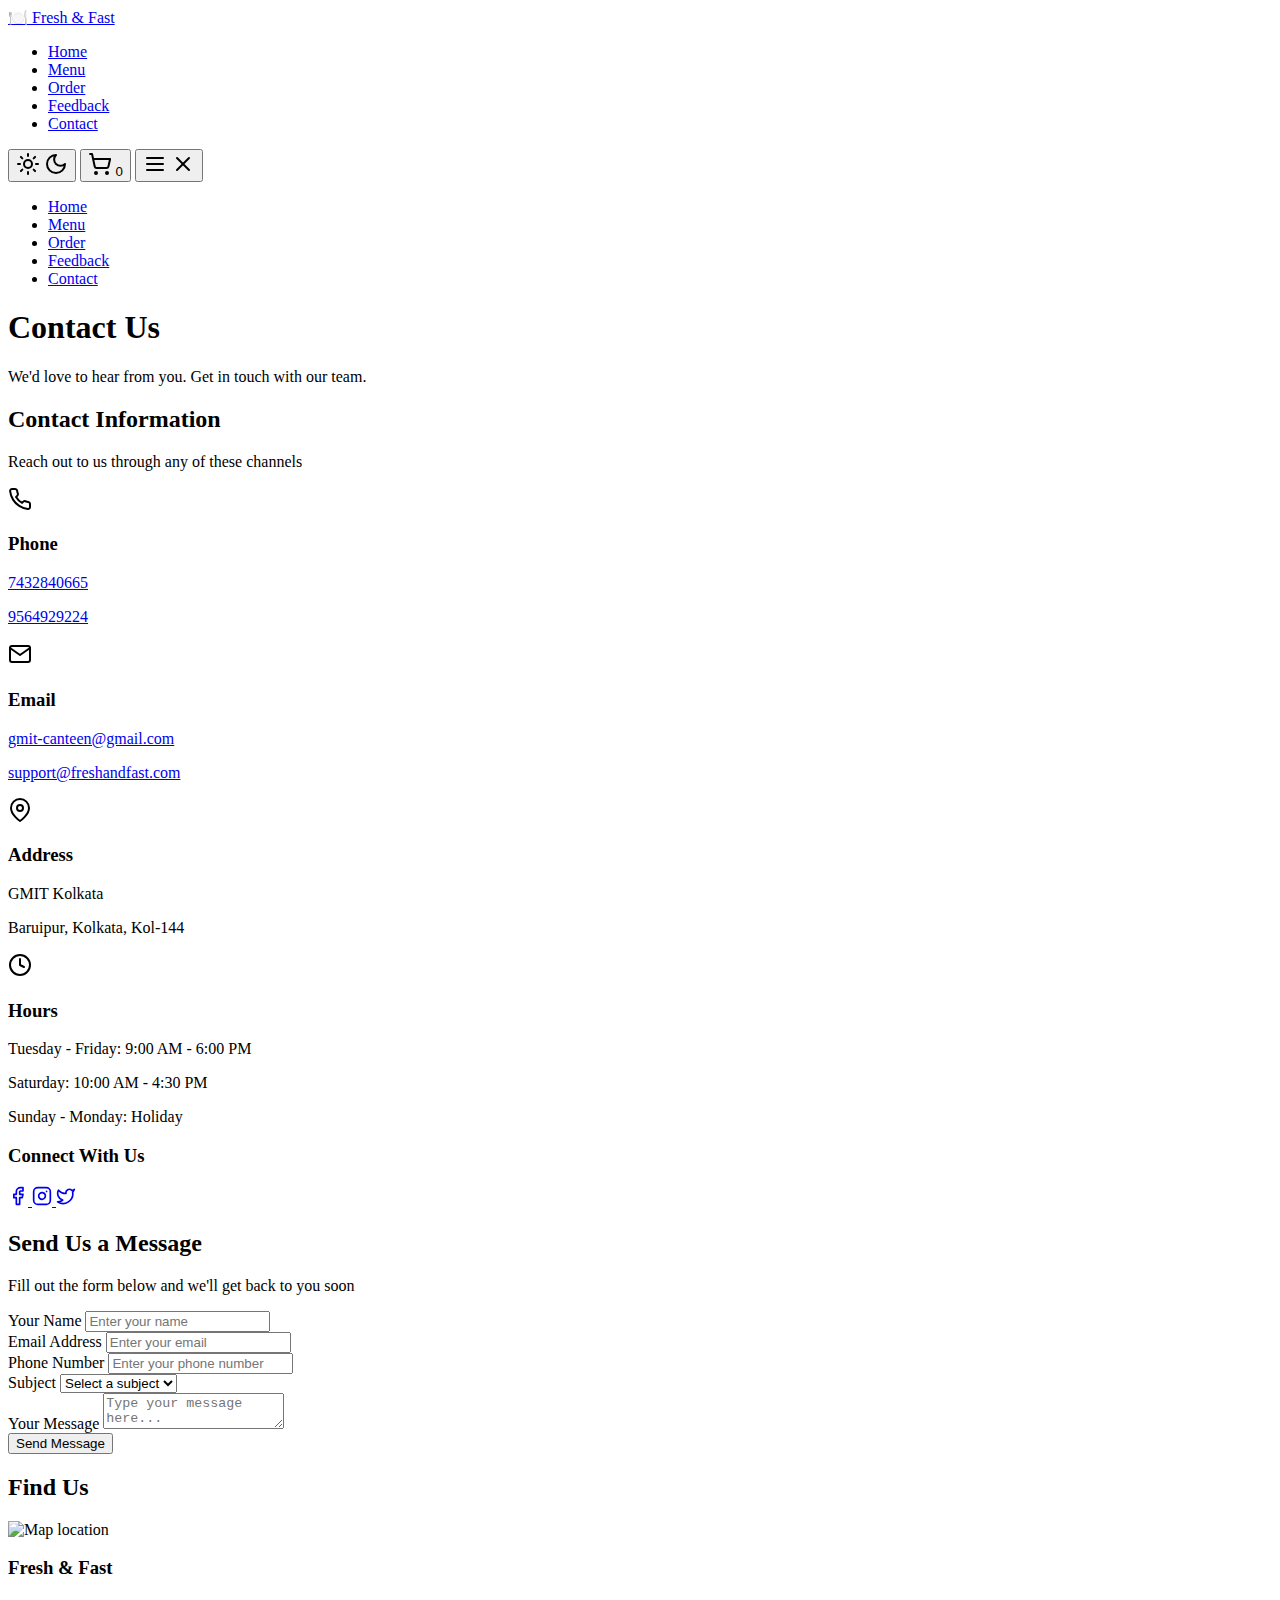
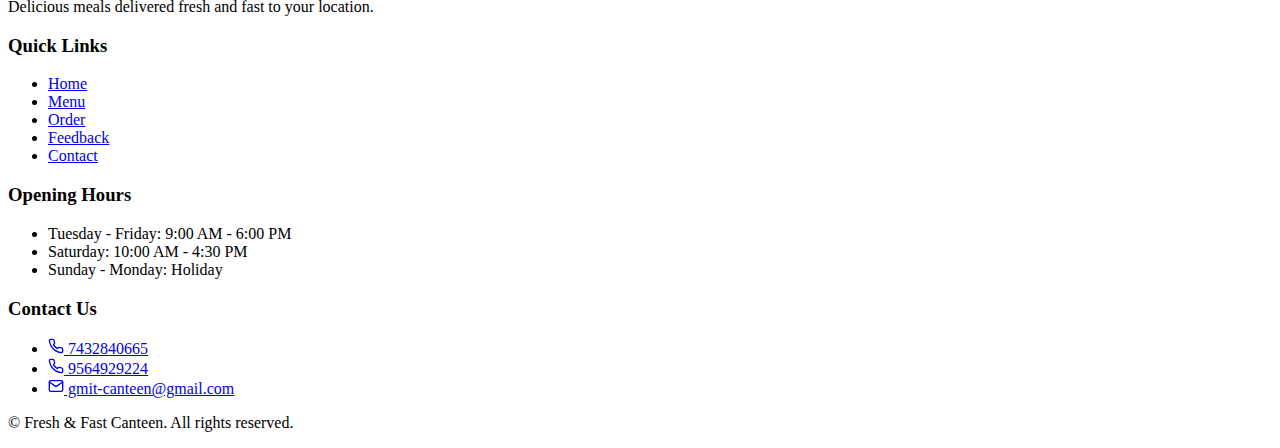
==== contact.html @ 1bf3d0e0 "Add files via upload" ====
<!DOCTYPE html>
<html lang="en">
<head>
  <meta charset="UTF-8">
  <meta name="viewport" content="width=device-width, initial-scale=1.0">
  <title>Contact Us - Fresh & Fast Canteen</title>
  <meta name="description" content="Get in touch with our team">
  <link rel="stylesheet" href="css/styles.css">
  <link rel="stylesheet" href="https://fonts.googleapis.com/css2?family=Inter:wght@400;500;600;700&display=swap">
</head>
<body>
  <div class="page-container">
      <header class="header">
          <div class="container header-container">
              <div class="logo">
                  <a href="index.html" class="logo-link">
                      <span class="logo-icon">🍽️</span>
                      <span class="logo-text">Fresh & Fast</span>
                  </a>
              </div>

              <nav class="desktop-nav">
                  <ul class="nav-list">
                      <li><a href="index.html" class="nav-link">Home</a></li>
                      <li><a href="menu.html" class="nav-link">Menu</a></li>
                      <li><a href="order.html" class="nav-link">Order</a></li>
                      <li><a href="feedback.html" class="nav-link">Feedback</a></li>
                      <li><a href="contact.html" class="nav-link active">Contact</a></li>
                  </ul>
              </nav>

              <div class="header-actions">
                  <button id="theme-toggle" class="icon-button" aria-label="Toggle theme">
                      <svg class="sun-icon" xmlns="http://www.w3.org/2000/svg" width="24" height="24" viewBox="0 0 24 24" fill="none" stroke="currentColor" stroke-width="2" stroke-linecap="round" stroke-linejoin="round"><circle cx="12" cy="12" r="4"></circle><path d="M12 2v2"></path><path d="M12 20v2"></path><path d="m4.93 4.93 1.41 1.41"></path><path d="m17.66 17.66 1.41 1.41"></path><path d="M2 12h2"></path><path d="M20 12h2"></path><path d="m6.34 17.66-1.41 1.41"></path><path d="m19.07 4.93-1.41 1.41"></path></svg>
                      <svg class="moon-icon" xmlns="http://www.w3.org/2000/svg" width="24" height="24" viewBox="0 0 24 24" fill="none" stroke="currentColor" stroke-width="2" stroke-linecap="round" stroke-linejoin="round"><path d="M12 3a6 6 0 0 0 9 9 9 9 0 1 1-9-9Z"></path></svg>
                  </button>
                  <button class="icon-button cart-button" aria-label="Shopping cart">
                      <svg xmlns="http://www.w3.org/2000/svg" width="24" height="24" viewBox="0 0 24 24" fill="none" stroke="currentColor" stroke-width="2" stroke-linecap="round" stroke-linejoin="round"><circle cx="8" cy="21" r="1"></circle><circle cx="19" cy="21" r="1"></circle><path d="M2.05 2.05h2l2.66 12.42a2 2 0 0 0 2 1.58h9.78a2 2 0 0 0 1.95-1.57l1.65-7.43H5.12"></path></svg>
                      <span class="cart-badge">0</span>
                  </button>
                  <button id="mobile-menu-toggle" class="icon-button mobile-menu-button" aria-label="Toggle menu">
                      <svg class="menu-icon" xmlns="http://www.w3.org/2000/svg" width="24" height="24" viewBox="0 0 24 24" fill="none" stroke="currentColor" stroke-width="2" stroke-linecap="round" stroke-linejoin="round"><line x1="4" x2="20" y1="12" y2="12"></line><line x1="4" x2="20" y1="6" y2="6"></line><line x1="4" x2="20" y1="18" y2="18"></line></svg>
                      <svg class="close-icon" xmlns="http://www.w3.org/2000/svg" width="24" height="24" viewBox="0 0 24 24" fill="none" stroke="currentColor" stroke-width="2" stroke-linecap="round" stroke-linejoin="round"><path d="M18 6 6 18"></path><path d="m6 6 12 12"></path></svg>
                  </button>
              </div>
          </div>

          <nav id="mobile-nav" class="mobile-nav">
              <ul class="mobile-nav-list">
                  <li><a href="index.html" class="mobile-nav-link">Home</a></li>
                  <li><a href="menu.html" class="mobile-nav-link">Menu</a></li>
                  <li><a href="order.html" class="mobile-nav-link">Order</a></li>
                  <li><a href="feedback.html" class="mobile-nav-link">Feedback</a></li>
                  <li><a href="contact.html" class="mobile-nav-link active">Contact</a></li>
              </ul>
          </nav>
      </header>

      <main>
          <div class="container page-content">
              <h1 class="page-title animate-fade-in">Contact Us</h1>
              <p class="section-subtitle animate-fade-in">We'd love to hear from you. Get in touch with our team.</p>

              <div class="contact-container">
                  <div class="contact-info animate-slide-right">
                      <div class="card">
                          <div class="card-header">
                              <h2 class="card-title">Contact Information</h2>
                              <p class="card-description">Reach out to us through any of these channels</p>
                          </div>
                          <div class="card-content">
                              <div class="contact-methods">
                                  <div class="contact-method">
                                      <div class="contact-icon">
                                          <svg xmlns="http://www.w3.org/2000/svg" width="24" height="24" viewBox="0 0 24 24" fill="none" stroke="currentColor" stroke-width="2" stroke-linecap="round" stroke-linejoin="round"><path d="M22 16.92v3a2 2 0 0 1-2.18 2 19.79 19.79 0 0 1-8.63-3.07 19.5 19.5 0 0 1-6-6 19.79 19.79 0 0 1-3.07-8.67A2 2 0 0 1 4.11 2h3a2 2 0 0 1 2 1.72 12.84 12.84 0 0 0 .7 2.81 2 2 0 0 1-.45 2.11L8.09 9.91a16 16 0 0 0 6 6l1.27-1.27a2 2 0 0 1 2.11-.45 12.84 12.84 0 0 0 2.81.7A2 2 0 0 1 22 16.92z"></path></svg>
                                      </div>
                                      <div class="contact-details">
                                          <h3 class="contact-title">Phone</h3>
                                          <p class="contact-value"><a href="tel:7432840665">7432840665</a></p>
                                          <p class="contact-value"><a href="tel:9564929224">9564929224</a></p>
                                      </div>
                                  </div>

                                  <div class="contact-method">
                                      <div class="contact-icon">
                                          <svg xmlns="http://www.w3.org/2000/svg" width="24" height="24" viewBox="0 0 24 24" fill="none" stroke="currentColor" stroke-width="2" stroke-linecap="round" stroke-linejoin="round"><path d="M4 4h16c1.1 0 2 .9 2 2v12c0 1.1-.9 2-2 2H4c-1.1 0-2-.9-2-2V6c0-1.1.9-2 2-2z"></path><polyline points="22,6 12,13 2,6"></polyline></svg>
                                      </div>
                                      <div class="contact-details">
                                          <h3 class="contact-title">Email</h3>
                                          <p class="contact-value"><a href="mailto:gmit-canteen@gmail.com">gmit-canteen@gmail.com</a></p>
                                          <p class="contact-value"><a href="mailto:support@freshandfast.com">support@freshandfast.com</a></p>
                                      </div>
                                  </div>

                                  <div class="contact-method">
                                      <div class="contact-icon">
                                          <svg xmlns="http://www.w3.org/2000/svg" width="24" height="24" viewBox="0 0 24 24" fill="none" stroke="currentColor" stroke-width="2" stroke-linecap="round" stroke-linejoin="round"><path d="M21 10c0 7-9 13-9 13s-9-6-9-13a9 9 0 0 1 18 0z"></path><circle cx="12" cy="10" r="3"></circle></svg>
                                      </div>
                                      <div class="contact-details">
                                          <h3 class="contact-title">Address</h3>
                                          <p class="contact-value">GMIT Kolkata</p>
                                          <p class="contact-value">Baruipur, Kolkata, Kol-144</p>
                                      </div>
                                  </div>

                                  <div class="contact-method">
                                      <div class="contact-icon">
                                          <svg xmlns="http://www.w3.org/2000/svg" width="24" height="24" viewBox="0 0 24 24" fill="none" stroke="currentColor" stroke-width="2" stroke-linecap="round" stroke-linejoin="round"><circle cx="12" cy="12" r="10"></circle><polyline points="12 6 12 12 16 14"></polyline></svg>
                                      </div>
                                      <div class="contact-details">
                                          <h3 class="contact-title">Hours</h3>
                                          <p class="contact-value">Tuesday - Friday: 9:00 AM - 6:00 PM</p>
                                          <p class="contact-value">Saturday: 10:00 AM - 4:30 PM</p>
                                          <p class="contact-value">Sunday - Monday: Holiday</p>
                                      </div>
                                  </div>
                              </div>

                              <div class="social-connect">
                                  <h3 class="contact-title">Connect With Us</h3>
                                  <div class="social-links">
                                      <a href="#" class="social-link" aria-label="Facebook">
                                          <svg xmlns="http://www.w3.org/2000/svg" width="20" height="20" viewBox="0 0 24 24" fill="none" stroke="currentColor" stroke-width="2" stroke-linecap="round" stroke-linejoin="round"><path d="M18 2h-3a5 5 0 0 0-5 5v3H7v4h3v8h4v-8h3l1-4h-4V7a1 1 0 0 1 1-1h3z"></path></svg>
                                      </a>
                                      <a href="#" class="social-link" aria-label="Instagram">
                                          <svg xmlns="http://www.w3.org/2000/svg" width="20" height="20" viewBox="0 0 24 24" fill="none" stroke="currentColor" stroke-width="2" stroke-linecap="round" stroke-linejoin="round"><rect width="20" height="20" x="2" y="2" rx="5" ry="5"></rect><path d="M16 11.37A4 4 0 1 1 12.63 8 4 4 0 0 1 16 11.37z"></path><line x1="17.5" x2="17.51" y1="6.5" y2="6.5"></line></svg>
                                      </a>
                                      <a href="#" class="social-link" aria-label="Twitter">
                                          <svg xmlns="http://www.w3.org/2000/svg" width="20" height="20" viewBox="0 0 24 24" fill="none" stroke="currentColor" stroke-width="2" stroke-linecap="round" stroke-linejoin="round"><path d="M22 4s-.7 2.1-2 3.4c1.6 10-9.4 17.3-18 11.6 2.2.1 4.4-.6 6-2C3 15.5.5 9.6 3 5c2.2 2.6 5.6 4.1 9 4-.9-4.2 4-6.6 7-3.8 1.1 0 3-1.2 3-1.2z"></path></svg>
                                      </a>
                                  </div>
                              </div>
                          </div>
                      </div>
                  </div>

                  <div class="contact-form-container animate-slide-left">
                      <div class="card">
                          <div class="card-header">
                              <h2 class="card-title">Send Us a Message</h2>
                              <p class="card-description">Fill out the form below and we'll get back to you soon</p>
                          </div>
                          <div class="card-content">
                              <form id="contact-form" class="form">
                                  <div class="form-group">
                                      <label for="name" class="form-label">Your Name</label>
                                      <input type="text" id="name" class="form-input" placeholder="Enter your name" required>
                                  </div>

                                  <div class="form-group">
                                      <label for="email" class="form-label">Email Address</label>
                                      <input type="email" id="email" class="form-input" placeholder="Enter your email" required>
                                  </div>

                                  <div class="form-group">
                                      <label for="phone" class="form-label">Phone Number</label>
                                      <input type="tel" id="phone" class="form-input" placeholder="Enter your phone number">
                                  </div>

                                  <div class="form-group">
                                      <label for="subject" class="form-label">Subject</label>
                                      <select id="subject" class="form-select" required>
                                          <option value="">Select a subject</option>
                                          <option value="general">General Inquiry</option>
                                          <option value="order">Order Issue</option>
                                          <option value="feedback">Feedback</option>
                                          <option value="partnership">Partnership</option>
                                          <option value="other">Other</option>
                                      </select>
                                  </div>

                                  <div class="form-group">
                                      <label for="message" class="form-label">Your Message</label>
                                      <textarea id="message" class="form-textarea" placeholder="Type your message here..." required></textarea>
                                  </div>

                                  <button type="submit" class="button primary-button full-width animate-pulse-on-hover">Send Message</button>
                              </form>
                          </div>
                      </div>
                  </div>
              </div>

              <div class="map-container animate-fade-in">
                  <h2 class="section-title">Find Us</h2>
                  <div class="map">
                      <img src="/placeholder.svg?height=400&width=1200&text=Google+Map+Location" alt="Map location" class="map-image">
                  </div>
              </div>
          </div>
      </main>

      <footer class="footer">
          <div class="container">
              <div class="footer-content">
                  <div class="footer-section">
                      <h3 class="footer-title">Fresh & Fast</h3>
                      <p class="footer-text">Delicious meals delivered fresh and fast to your location.</p>
                  </div>

                  <div class="footer-section">
                      <h3 class="footer-title">Quick Links</h3>
                      <ul class="footer-links">
                          <li><a href="index.html" class="footer-link">Home</a></li>
                          <li><a href="menu.html" class="footer-link">Menu</a></li>
                          <li><a href="order.html" class="footer-link">Order</a></li>
                          <li><a href="feedback.html" class="footer-link">Feedback</a></li>
                          <li><a href="contact.html" class="footer-link">Contact</a></li>
                      </ul>
                  </div>

                  <div class="footer-section">
                      <h3 class="footer-title">Opening Hours</h3>
                      <ul class="footer-hours">
                          <li>Tuesday - Friday: 9:00 AM - 6:00 PM</li>
                          <li>Saturday: 10:00 AM - 4:30 PM</li>
                          <li>Sunday - Monday: Holiday</li>
                      </ul>
                  </div>

                  <div class="footer-section">
                      <h3 class="footer-title">Contact Us</h3>
                      <ul class="footer-links">
                          <li><a href="tel:7432840665" class="footer-link">
                              <svg xmlns="http://www.w3.org/2000/svg" width="16" height="16" viewBox="0 0 24 24" fill="none" stroke="currentColor" stroke-width="2" stroke-linecap="round" stroke-linejoin="round"><path d="M22 16.92v3a2 2 0 0 1-2.18 2 19.79 19.79 0 0 1-8.63-3.07 19.5 19.5 0 0 1-6-6 19.79 19.79 0 0 1-3.07-8.67A2 2 0 0 1 4.11 2h3a2 2 0 0 1 2 1.72 12.84 12.84 0 0 0 .7 2.81 2 2 0 0 1-.45 2.11L8.09 9.91a16 16 0 0 0 6 6l1.27-1.27a2 2 0 0 1 2.11-.45 12.84 12.84 0 0 0 2.81.7A2 2 0 0 1 22 16.92z"></path></svg>
                              7432840665
                          </a></li>
                          <li><a href="tel:9564929224" class="footer-link">
                              <svg xmlns="http://www.w3.org/2000/svg" width="16" height="16" viewBox="0 0 24 24" fill="none" stroke="currentColor" stroke-width="2" stroke-linecap="round" stroke-linejoin="round"><path d="M22 16.92v3a2 2 0 0 1-2.18 2 19.79 19.79 0 0 1-8.63-3.07 19.5 19.5 0 0 1-6-6 19.79 19.79 0 0 1-3.07-8.67A2 2 0 0 1 4.11 2h3a2 2 0 0 1 2 1.72 12.84 12.84 0 0 0 .7 2.81 2 2 0 0 1-.45 2.11L8.09 9.91a16 16 0 0 0 6 6l1.27-1.27a2 2 0 0 1 2.11-.45 12.84 12.84 0 0 0 2.81.7A2 2 0 0 1 22 16.92z"></path></svg>
                              9564929224
                          </a></li>
                          <li><a href="mailto:gmit-canteen@gmail.com" class="footer-link">
                              <svg xmlns="http://www.w3.org/2000/svg" width="16" height="16" viewBox="0 0 24 24" fill="none" stroke="currentColor" stroke-width="2" stroke-linecap="round" stroke-linejoin="round"><path d="M4 4h16c1.1 0 2 .9 2 2v12c0 1.1-.9 2-2 2H4c-1.1 0-2-.9-2-2V6c0-1.1.9-2 2-2z"></path><polyline points="22,6 12,13 2,6"></polyline></svg>
                              gmit-canteen@gmail.com
                          </a></li>
                      </ul>
                  </div>
              </div>

              <div class="footer-bottom">
                  <p>&copy; <span id="current-year"></span> Fresh & Fast Canteen. All rights reserved.</p>
              </div>
          </div>
      </footer>
  </div>

  <script src="js/data.js"></script>
  <script src="js/main.js"></script>
  <script src="js/contact.js"></script>
</body>
</html>
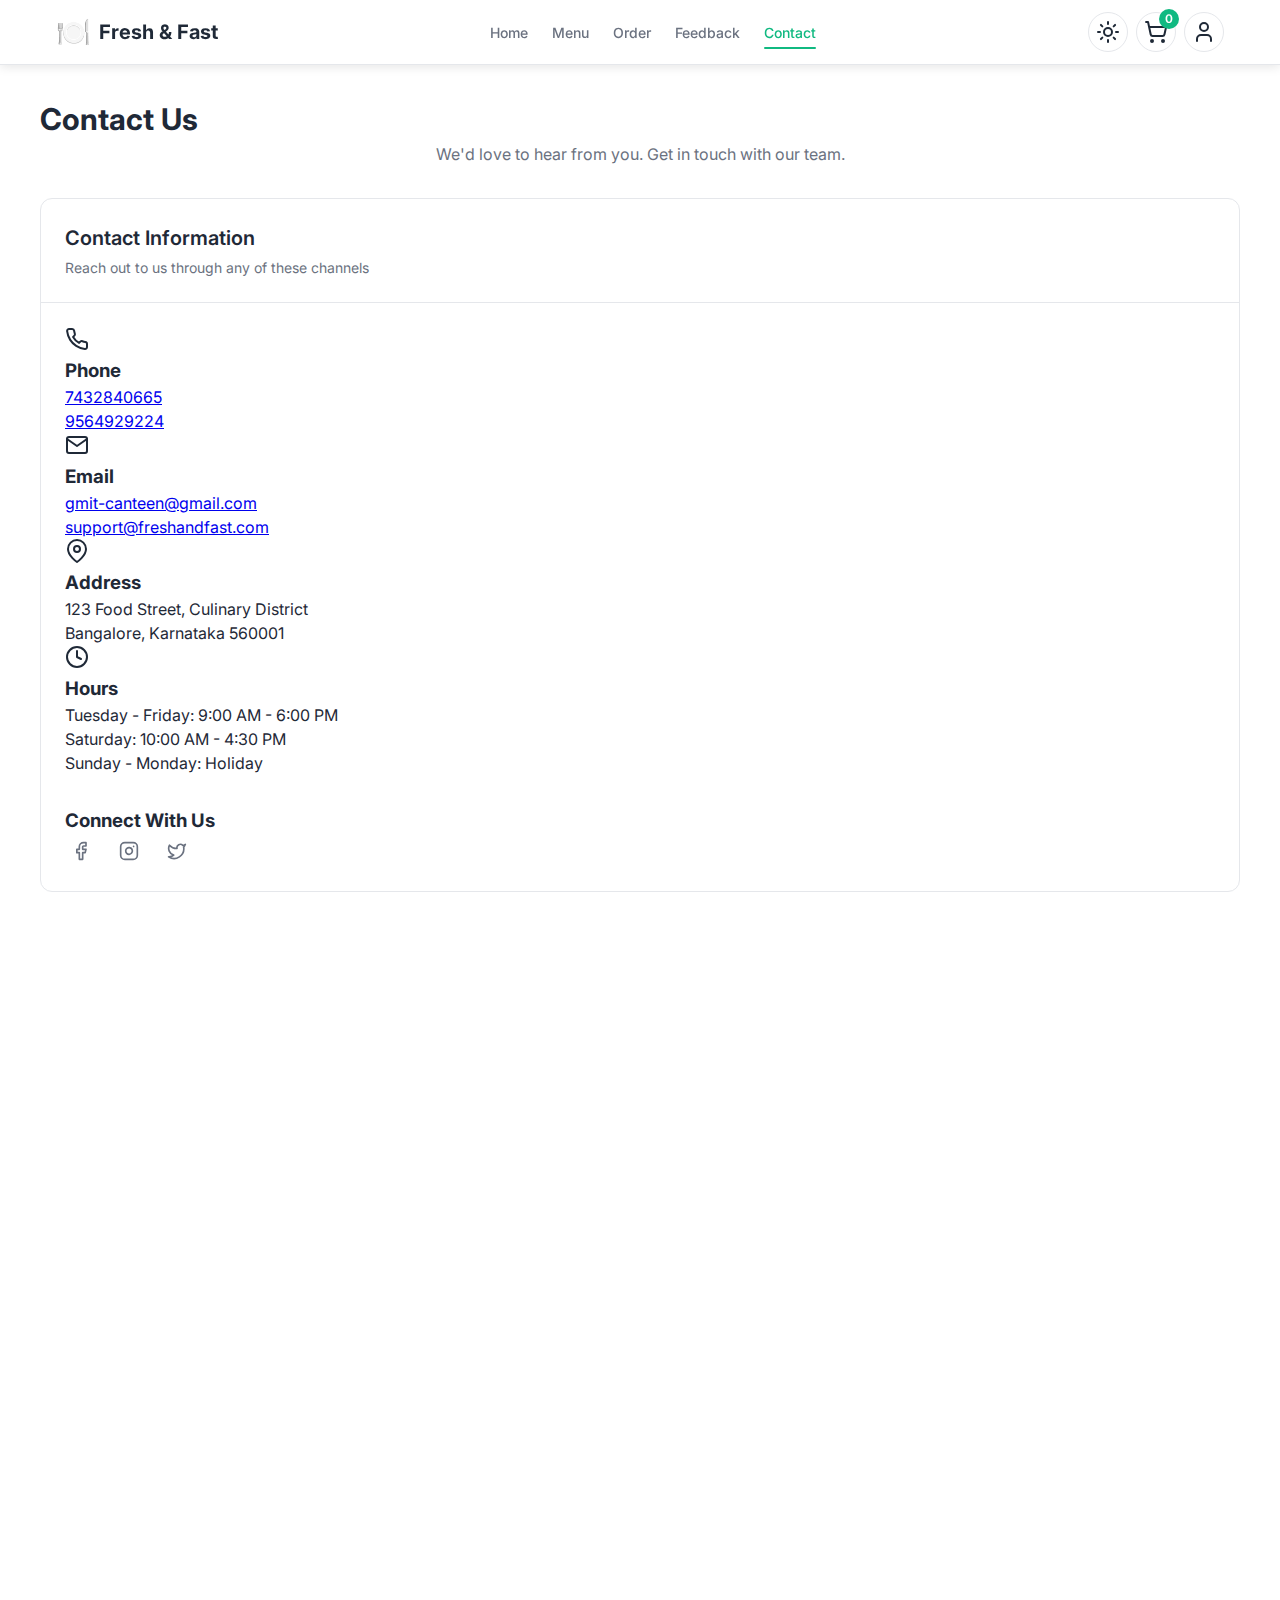
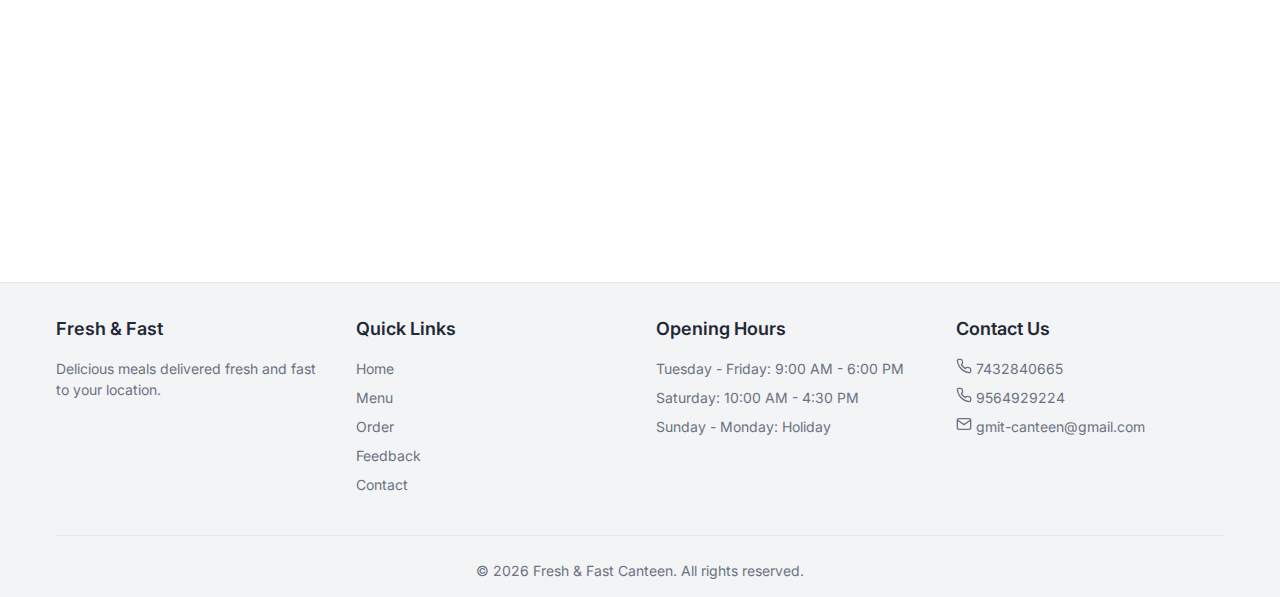
==== commit 7c8d8cea: "Add files via upload" ====
--- a/contact.html
+++ b/contact.html
@@ -6,6 +6,7 @@
   <title>Contact Us - Fresh & Fast Canteen</title>
   <meta name="description" content="Get in touch with our team">
   <link rel="stylesheet" href="css/styles.css">
+  <link rel="stylesheet" href="css/animations.css">
   <link rel="stylesheet" href="https://fonts.googleapis.com/css2?family=Inter:wght@400;500;600;700&display=swap">
 </head>
 <body>
@@ -34,11 +35,14 @@
                       <svg class="sun-icon" xmlns="http://www.w3.org/2000/svg" width="24" height="24" viewBox="0 0 24 24" fill="none" stroke="currentColor" stroke-width="2" stroke-linecap="round" stroke-linejoin="round"><circle cx="12" cy="12" r="4"></circle><path d="M12 2v2"></path><path d="M12 20v2"></path><path d="m4.93 4.93 1.41 1.41"></path><path d="m17.66 17.66 1.41 1.41"></path><path d="M2 12h2"></path><path d="M20 12h2"></path><path d="m6.34 17.66-1.41 1.41"></path><path d="m19.07 4.93-1.41 1.41"></path></svg>
                       <svg class="moon-icon" xmlns="http://www.w3.org/2000/svg" width="24" height="24" viewBox="0 0 24 24" fill="none" stroke="currentColor" stroke-width="2" stroke-linecap="round" stroke-linejoin="round"><path d="M12 3a6 6 0 0 0 9 9 9 9 0 1 1-9-9Z"></path></svg>
                   </button>
-                  <button class="icon-button cart-button" aria-label="Shopping cart">
-                      <svg xmlns="http://www.w3.org/2000/svg" width="24" height="24" viewBox="0 0 24 24" fill="none" stroke="currentColor" stroke-width="2" stroke-linecap="round" stroke-linejoin="round"><circle cx="8" cy="21" r="1"></circle><circle cx="19" cy="21" r="1"></circle><path d="M2.05 2.05h2l2.66 12.42a2 2 0 0 0 2 1.58h9.78a2 2 0 0 0 1.95-1.57l1.65-7.43H5.12"></path></svg>
-                      <span class="cart-badge">0</span>
-                  </button>
-                  <button id="mobile-menu-toggle" class="icon-button mobile-menu-button" aria-label="Toggle menu">
+                <a href="cart.html" class="icon-button cart-button" aria-label="Shopping cart">
+                    <svg xmlns="http://www.w3.org/2000/svg" width="24" height="24" viewBox="0 0 24 24" fill="none" stroke="currentColor" stroke-width="2" stroke-linecap="round" stroke-linejoin="round"><circle cx="8" cy="21" r="1"></circle><circle cx="19" cy="21" r="1"></circle><path d="M2.05 2.05h2l2.66 12.42a2 2 0 0 0 2 1.58h9.78a2 2 0 0 0 1.95-1.57l1.65-7.43H5.12"></path></svg>
+                    <span class="cart-badge">0</span>
+                </a>
+                <a href="login.html" class="icon-button user-button" aria-label="User account">
+                  <svg xmlns="http://www.w3.org/2000/svg" width="24" height="24" viewBox="0 0 24 24" fill="none" stroke="currentColor" stroke-width="2" stroke-linecap="round" stroke-linejoin="round"><path d="M19 21v-2a4 4 0 0 0-4-4H9a4 4 0 0 0-4 4v2"></path><circle cx="12" cy="7" r="4"></circle></svg>
+                </a>
+                <button id="mobile-menu-toggle" class="icon-button mobile-menu-button" aria-label="Toggle menu">
                       <svg class="menu-icon" xmlns="http://www.w3.org/2000/svg" width="24" height="24" viewBox="0 0 24 24" fill="none" stroke="currentColor" stroke-width="2" stroke-linecap="round" stroke-linejoin="round"><line x1="4" x2="20" y1="12" y2="12"></line><line x1="4" x2="20" y1="6" y2="6"></line><line x1="4" x2="20" y1="18" y2="18"></line></svg>
                       <svg class="close-icon" xmlns="http://www.w3.org/2000/svg" width="24" height="24" viewBox="0 0 24 24" fill="none" stroke="currentColor" stroke-width="2" stroke-linecap="round" stroke-linejoin="round"><path d="M18 6 6 18"></path><path d="m6 6 12 12"></path></svg>
                   </button>
@@ -98,8 +102,8 @@
                                       </div>
                                       <div class="contact-details">
                                           <h3 class="contact-title">Address</h3>
-                                          <p class="contact-value">GMIT Kolkata</p>
-                                          <p class="contact-value">Baruipur, Kolkata, Kol-144</p>
+                                          <p class="contact-value">123 Food Street, Culinary District</p>
+                                          <p class="contact-value">Bangalore, Karnataka 560001</p>
                                       </div>
                                   </div>
 
--- a/css/styles.css
+++ b/css/styles.css
@@ -0,0 +1,1624 @@
+:root {
+  --primary-color: #10b981;
+  --primary-hover: #059669;
+  --primary-light: #d1fae5;
+  --secondary-color: #f3f4f6;
+  --text-color: #1f2937;
+  --text-muted: #6b7280;
+  --background-color: #ffffff;
+  --card-background: #ffffff;
+  --border-color: #e5e7eb;
+  --shadow-color: rgba(0, 0, 0, 0.1);
+  --radius: 0.75rem;
+  --transition: all 0.3s ease;
+  --header-height: 4rem;
+}
+
+.dark {
+  --primary-color: #10b981;
+  --primary-hover: #34d399;
+  --primary-light: #064e3b;
+  --secondary-color: #374151;
+  --text-color: #f9fafb;
+  --text-muted: #9ca3af;
+  --background-color: #111827;
+  --card-background: #1f2937;
+  --border-color: #374151;
+  --shadow-color: rgba(0, 0, 0, 0.3);
+}
+
+* {
+  margin: 0;
+  padding: 0;
+  box-sizing: border-box;
+}
+
+body {
+  font-family: "Inter", sans-serif;
+  color: var(--text-color);
+  background-color: var(--background-color);
+  line-height: 1.5;
+  transition: var(--transition);
+}
+
+.page-container {
+  display: flex;
+  flex-direction: column;
+  min-height: 100vh;
+}
+
+main {
+  flex: 1;
+}
+
+.container {
+  width: 100%;
+  max-width: 1200px;
+  margin: 0 auto;
+  padding: 0 1rem;
+}
+
+/* Header Styles */
+.header {
+  position: sticky;
+  top: 0;
+  z-index: 100;
+  background-color: var(--background-color);
+  border-bottom: 1px solid var(--border-color);
+  box-shadow: 0 2px 10px var(--shadow-color);
+  transition: var(--transition);
+}
+
+.header-container {
+  display: flex;
+  align-items: center;
+  justify-content: space-between;
+  height: var(--header-height);
+}
+
+.logo-link {
+  display: flex;
+  align-items: center;
+  text-decoration: none;
+  color: var(--text-color);
+}
+
+.logo-icon {
+  font-size: 1.75rem;
+  margin-right: 0.5rem;
+}
+
+.logo-text {
+  font-size: 1.25rem;
+  font-weight: 700;
+}
+
+.desktop-nav {
+  display: none;
+}
+
+@media (min-width: 768px) {
+  .desktop-nav {
+    display: block;
+  }
+}
+
+.nav-list {
+  display: flex;
+  list-style: none;
+  gap: 1.5rem;
+}
+
+.nav-link {
+  text-decoration: none;
+  color: var(--text-muted);
+  font-size: 0.875rem;
+  font-weight: 500;
+  transition: var(--transition);
+  position: relative;
+}
+
+.nav-link:hover {
+  color: var(--primary-color);
+}
+
+.nav-link.active {
+  color: var(--primary-color);
+}
+
+.nav-link.active::after {
+  content: "";
+  position: absolute;
+  bottom: -0.5rem;
+  left: 0;
+  width: 100%;
+  height: 2px;
+  background-color: var(--primary-color);
+  border-radius: 1px;
+}
+
+.header-actions {
+  display: flex;
+  align-items: center;
+  gap: 0.5rem;
+}
+
+.icon-button {
+  display: flex;
+  align-items: center;
+  justify-content: center;
+  width: 2.5rem;
+  height: 2.5rem;
+  border-radius: 50%;
+  border: 1px solid var(--border-color);
+  background-color: transparent;
+  color: var(--text-color);
+  cursor: pointer;
+  transition: var(--transition);
+}
+
+.icon-button:hover {
+  background-color: var(--secondary-color);
+}
+
+.cart-button {
+  position: relative;
+}
+
+.cart-badge {
+  position: absolute;
+  top: -0.25rem;
+  right: -0.25rem;
+  width: 1.25rem;
+  height: 1.25rem;
+  border-radius: 50%;
+  background-color: var(--primary-color);
+  color: white;
+  font-size: 0.75rem;
+  display: flex;
+  align-items: center;
+  justify-content: center;
+  font-weight: 600;
+}
+
+.mobile-menu-button {
+  display: flex;
+}
+
+@media (min-width: 768px) {
+  .mobile-menu-button {
+    display: none;
+  }
+}
+
+.menu-icon {
+  display: block;
+}
+
+.close-icon {
+  display: none;
+}
+
+.mobile-menu-button.active .menu-icon {
+  display: none;
+}
+
+.mobile-menu-button.active .close-icon {
+  display: block;
+}
+
+.mobile-nav {
+  display: none;
+  border-top: 1px solid var(--border-color);
+}
+
+.mobile-nav.active {
+  display: block;
+  animation: slideDown 0.3s ease;
+}
+
+@keyframes slideDown {
+  from {
+    opacity: 0;
+    transform: translateY(-10px);
+  }
+  to {
+    opacity: 1;
+    transform: translateY(0);
+  }
+}
+
+.mobile-nav-list {
+  list-style: none;
+}
+
+.mobile-nav-link {
+  display: block;
+  padding: 0.75rem 1rem;
+  text-decoration: none;
+  color: var(--text-muted);
+  font-size: 0.875rem;
+  font-weight: 500;
+  transition: var(--transition);
+  border-bottom: 1px solid var(--border-color);
+}
+
+.mobile-nav-link:hover {
+  background-color: var(--secondary-color);
+}
+
+.mobile-nav-link.active {
+  color: var(--primary-color);
+  font-weight: 600;
+}
+
+/* Theme Toggle */
+.sun-icon {
+  display: block;
+}
+
+.moon-icon {
+  display: none;
+}
+
+.dark .sun-icon {
+  display: none;
+}
+
+.dark .moon-icon {
+  display: block;
+}
+
+/* Hero Banner */
+.hero-banner {
+  position: relative;
+  height: 500px;
+  width: 100%;
+  overflow: hidden;
+  background-image: url("https://i.postimg.cc/76DtMQ7W/canteen.png");
+  background-size: cover;
+  background-position: center;
+  background-repeat: no-repeat;
+}
+
+.hero-banner::before {
+  content: "";
+  position: absolute;
+  top: 0;
+  left: 0;
+  width: 100%;
+  height: 100%;
+  background-color: rgba(0, 0, 0, 0.5);
+}
+
+.hero-content {
+  position: relative;
+  height: 100%;
+  display: flex;
+  align-items: center;
+  justify-content: center;
+  text-align: center;
+  padding: 0 1rem;
+}
+
+.hero-text-container {
+  background-color: rgba(255, 255, 255, 0.9);
+  backdrop-filter: blur(8px);
+  padding: 2rem;
+  border-radius: var(--radius);
+  max-width: 48rem;
+  animation: fadeIn 1s ease;
+}
+
+@keyframes fadeIn {
+  from {
+    opacity: 0;
+    transform: translateY(20px);
+  }
+  to {
+    opacity: 1;
+    transform: translateY(0);
+  }
+}
+
+.dark .hero-text-container {
+  background-color: rgba(31, 41, 55, 0.9);
+}
+
+.hero-title {
+  font-size: 2.5rem;
+  font-weight: 700;
+  margin-bottom: 0.5rem;
+  color: var(--primary-color);
+}
+
+.hero-subtitle {
+  font-size: 1.25rem;
+  margin-bottom: 1.5rem;
+  color: var(--text-muted);
+}
+
+.hero-buttons {
+  display: flex;
+  flex-wrap: wrap;
+  gap: 1rem;
+  justify-content: center;
+}
+
+/* Buttons */
+.button {
+  display: inline-flex;
+  align-items: center;
+  justify-content: center;
+  padding: 0.75rem 1.5rem;
+  border-radius: 9999px;
+  font-weight: 600;
+  font-size: 0.875rem;
+  text-decoration: none;
+  transition: var(--transition);
+  cursor: pointer;
+  border: none;
+}
+
+.primary-button {
+  background-color: var(--primary-color);
+  color: white;
+}
+
+.primary-button:hover {
+  background-color: var(--primary-hover);
+  transform: translateY(-2px);
+  box-shadow: 0 4px 12px rgba(16, 185, 129, 0.2);
+}
+
+.outline-button {
+  background-color: transparent;
+  color: var(--text-color);
+  border: 1px solid var(--border-color);
+}
+
+.outline-button:hover {
+  background-color: var(--secondary-color);
+  transform: translateY(-2px);
+}
+
+.button svg {
+  margin-left: 0.5rem;
+}
+
+.full-width {
+  width: 100%;
+}
+
+/* Section Styles */
+.section {
+  padding: 3rem 0;
+}
+
+.section-title {
+  font-size: 1.875rem;
+  font-weight: 700;
+  margin-bottom: 2rem;
+  text-align: center;
+}
+
+.section-subtitle {
+  text-align: center;
+  color: var(--text-muted);
+  margin-top: -1.5rem;
+  margin-bottom: 2rem;
+}
+
+/* Quick Links */
+.quick-links {
+  display: grid;
+  grid-template-columns: repeat(1, 1fr);
+  gap: 1.5rem;
+}
+
+@media (min-width: 640px) {
+  .quick-links {
+    grid-template-columns: repeat(2, 1fr);
+  }
+}
+
+@media (min-width: 1024px) {
+  .quick-links {
+    grid-template-columns: repeat(4, 1fr);
+  }
+}
+
+.quick-link-card {
+  display: flex;
+  flex-direction: column;
+  align-items: center;
+  padding: 1.5rem;
+  border-radius: var(--radius);
+  background-color: var(--card-background);
+  border: 1px solid var(--border-color);
+  text-align: center;
+  text-decoration: none;
+  color: var(--text-color);
+  transition: var(--transition);
+}
+
+.quick-link-card:hover {
+  background-color: var(--secondary-color);
+  transform: translateY(-5px);
+  box-shadow: 0 10px 25px var(--shadow-color);
+}
+
+.quick-link-icon {
+  font-size: 2.5rem;
+  margin-bottom: 1rem;
+}
+
+.quick-link-title {
+  font-size: 1.25rem;
+  font-weight: 600;
+  margin-bottom: 0.5rem;
+}
+
+.quick-link-description {
+  color: var(--text-muted);
+  font-size: 0.875rem;
+}
+
+/* Featured Items */
+.featured-items {
+  display: grid;
+  grid-template-columns: repeat(1, 1fr);
+  gap: 1.5rem;
+}
+
+@media (min-width: 640px) {
+  .featured-items {
+    grid-template-columns: repeat(2, 1fr);
+  }
+}
+
+@media (min-width: 1024px) {
+  .featured-items {
+    grid-template-columns: repeat(4, 1fr);
+  }
+}
+
+.food-card {
+  border-radius: var(--radius);
+  overflow: hidden;
+  background-color: var(--card-background);
+  border: 1px solid var(--border-color);
+  transition: var(--transition);
+  animation: fadeInUp 0.5s ease;
+}
+
+@keyframes fadeInUp {
+  from {
+    opacity: 0;
+    transform: translateY(20px);
+  }
+  to {
+    opacity: 1;
+    transform: translateY(0);
+  }
+}
+
+.food-card:hover {
+  transform: translateY(-5px);
+  box-shadow: 0 10px 25px var(--shadow-color);
+}
+
+.food-card-image {
+  position: relative;
+  height: 12rem;
+  overflow: hidden;
+}
+
+.food-card-image img {
+  width: 100%;
+  height: 100%;
+  object-fit: cover;
+  transition: transform 0.5s ease;
+}
+
+.food-card:hover .food-card-image img {
+  transform: scale(1.1);
+}
+
+.food-badge {
+  position: absolute;
+  top: 0.5rem;
+  right: 0.5rem;
+  padding: 0.25rem 0.5rem;
+  border-radius: 9999px;
+  background-color: #10b981;
+  color: white;
+  font-size: 0.75rem;
+  font-weight: 600;
+}
+
+.food-card-content {
+  padding: 1rem;
+}
+
+.food-card-header {
+  display: flex;
+  justify-content: space-between;
+  align-items: flex-start;
+  margin-bottom: 0.5rem;
+}
+
+.food-card-title {
+  font-size: 1.125rem;
+  font-weight: 600;
+}
+
+.food-card-price {
+  font-weight: 700;
+}
+
+.food-card-description {
+  color: var(--text-muted);
+  font-size: 0.875rem;
+  margin-bottom: 1rem;
+  line-height: 1.4;
+}
+
+/* Recommendations Section */
+.recommendations-section {
+  background-color: var(--secondary-color);
+  border-radius: var(--radius);
+  padding: 2rem 1rem;
+  margin: 0 1rem;
+}
+
+.recommended-meals {
+  display: grid;
+  grid-template-columns: repeat(1, 1fr);
+  gap: 1.5rem;
+}
+
+@media (min-width: 768px) {
+  .recommended-meals {
+    grid-template-columns: repeat(3, 1fr);
+  }
+}
+
+/* How It Works */
+.how-it-works {
+  display: grid;
+  grid-template-columns: repeat(1, 1fr);
+  gap: 1.5rem;
+}
+
+@media (min-width: 768px) {
+  .how-it-works {
+    grid-template-columns: repeat(3, 1fr);
+  }
+}
+
+.step-card {
+  display: flex;
+  flex-direction: column;
+  align-items: center;
+  text-align: center;
+  padding: 1.5rem;
+  border-radius: var(--radius);
+  background-color: var(--card-background);
+  border: 1px solid var(--border-color);
+  transition: var(--transition);
+}
+
+.step-card:hover {
+  transform: translateY(-5px);
+  box-shadow: 0 10px 25px var(--shadow-color);
+}
+
+.step-icon {
+  font-size: 3rem;
+  margin-bottom: 1rem;
+}
+
+.step-title {
+  font-size: 1.25rem;
+  font-weight: 600;
+  margin-bottom: 0.5rem;
+}
+
+.step-description {
+  color: var(--text-muted);
+  font-size: 0.875rem;
+}
+
+/* Footer */
+.footer {
+  background-color: var(--secondary-color);
+  border-top: 1px solid var(--border-color);
+  padding: 2rem 0 1rem;
+  margin-top: 3rem;
+}
+
+.footer-content {
+  display: grid;
+  grid-template-columns: repeat(1, 1fr);
+  gap: 2rem;
+}
+
+@media (min-width: 640px) {
+  .footer-content {
+    grid-template-columns: repeat(2, 1fr);
+  }
+}
+
+@media (min-width: 1024px) {
+  .footer-content {
+    grid-template-columns: repeat(4, 1fr);
+  }
+}
+
+.footer-title {
+  font-size: 1.125rem;
+  font-weight: 600;
+  margin-bottom: 1rem;
+}
+
+.footer-text {
+  color: var(--text-muted);
+  font-size: 0.875rem;
+}
+
+.footer-links,
+.footer-hours {
+  list-style: none;
+}
+
+.footer-links li,
+.footer-hours li {
+  margin-bottom: 0.5rem;
+  font-size: 0.875rem;
+  color: var(--text-muted);
+}
+
+.footer-link {
+  text-decoration: none;
+  color: var(--text-muted);
+  transition: var(--transition);
+}
+
+.footer-link:hover {
+  color: var(--primary-color);
+}
+
+.social-links {
+  display: flex;
+  gap: 1rem;
+}
+
+.social-link {
+  display: flex;
+  align-items: center;
+  justify-content: center;
+  width: 2rem;
+  height: 2rem;
+  border-radius: 50%;
+  background-color: var(--card-background);
+  color: var(--text-muted);
+  transition: var(--transition);
+}
+
+.social-link:hover {
+  background-color: var(--primary-color);
+  color: white;
+  transform: translateY(-3px);
+}
+
+.footer-bottom {
+  margin-top: 2rem;
+  padding-top: 1.5rem;
+  border-top: 1px solid var(--border-color);
+  text-align: center;
+  font-size: 0.875rem;
+  color: var(--text-muted);
+}
+
+/* Page Content */
+.page-content {
+  padding: 2rem 0;
+}
+
+.page-title {
+  font-size: 1.875rem;
+  font-weight: 700;
+  margin-bottom: 1.5rem;
+}
+
+/* Search and Filter */
+.search-filter {
+  display: flex;
+  flex-direction: column;
+  gap: 1rem;
+  margin-bottom: 2rem;
+}
+
+@media (min-width: 640px) {
+  .search-filter {
+    flex-direction: row;
+  }
+}
+
+.search-container {
+  position: relative;
+  flex: 1;
+}
+
+.search-icon {
+  position: absolute;
+  left: 0.75rem;
+  top: 50%;
+  transform: translateY(-50%);
+  color: var(--text-muted);
+}
+
+.search-input {
+  width: 100%;
+  padding: 0.75rem 1rem 0.75rem 2.5rem;
+  border-radius: var(--radius);
+  border: 1px solid var(--border-color);
+  background-color: var(--card-background);
+  color: var(--text-color);
+  font-size: 0.875rem;
+  transition: var(--transition);
+}
+
+.search-input:focus {
+  outline: none;
+  border-color: var(--primary-color);
+  box-shadow: 0 0 0 2px rgba(16, 185, 129, 0.2);
+}
+
+.filter-button {
+  display: flex;
+  align-items: center;
+  gap: 0.5rem;
+  padding: 0.75rem 1.5rem;
+  border-radius: var(--radius);
+  border: 1px solid var(--border-color);
+  background-color: var(--card-background);
+  color: var(--text-color);
+  font-size: 0.875rem;
+  font-weight: 500;
+  cursor: pointer;
+  transition: var(--transition);
+}
+
+.filter-button:hover {
+  background-color: var(--secondary-color);
+}
+
+/* Tabs */
+.menu-tabs,
+.order-tabs {
+  margin-bottom: 2rem;
+}
+
+.tabs-list {
+  display: flex;
+  border-bottom: 1px solid var(--border-color);
+  margin-bottom: 1.5rem;
+  overflow-x: auto;
+}
+
+.tab-button {
+  padding: 0.75rem 1rem;
+  border: none;
+  background: none;
+  color: var(--text-muted);
+  font-size: 0.875rem;
+  font-weight: 500;
+  cursor: pointer;
+  transition: var(--transition);
+  white-space: nowrap;
+}
+
+.tab-button:hover {
+  color: var(--primary-color);
+}
+
+.tab-button.active {
+  color: var(--primary-color);
+  border-bottom: 2px solid var(--primary-color);
+}
+
+.tab-content {
+  display: none;
+}
+
+.tab-content.active {
+  display: block;
+  animation: fadeIn 0.5s ease;
+}
+
+/* Menu Categories */
+.menu-category {
+  margin-bottom: 3rem;
+}
+
+.category-title {
+  font-size: 1.5rem;
+  font-weight: 600;
+  margin-bottom: 1.5rem;
+}
+
+.menu-items {
+  display: grid;
+  grid-template-columns: repeat(1, 1fr);
+  gap: 1.5rem;
+}
+
+@media (min-width: 640px) {
+  .menu-items {
+    grid-template-columns: repeat(2, 1fr);
+  }
+}
+
+@media (min-width: 1024px) {
+  .menu-items {
+    grid-template-columns: repeat(3, 1fr);
+  }
+}
+
+.menu-item {
+  display: flex;
+  border-radius: var(--radius);
+  overflow: hidden;
+  background-color: var(--card-background);
+  border: 1px solid var(--border-color);
+  transition: var(--transition);
+}
+
+.menu-item:hover {
+  transform: translateY(-3px);
+  box-shadow: 0 10px 25px var(--shadow-color);
+}
+
+.menu-item-image {
+  width: 33%;
+  min-width: 100px;
+  position: relative;
+}
+
+.menu-item-image img {
+  width: 100%;
+  height: 100%;
+  object-fit: cover;
+}
+
+.menu-item-content {
+  padding: 1rem;
+  flex: 1;
+}
+
+.menu-item-header {
+  display: flex;
+  justify-content: space-between;
+  align-items: flex-start;
+}
+
+.menu-item-title {
+  font-weight: 600;
+}
+
+.menu-item-badge {
+  display: inline-block;
+  padding: 0.25rem 0.5rem;
+  border-radius: 9999px;
+  background-color: rgba(16, 185, 129, 0.1);
+  color: #10b981;
+  font-size: 0.75rem;
+  font-weight: 600;
+  border: 1px solid rgba(16, 185, 129, 0.2);
+}
+
+.menu-item-price {
+  font-weight: 700;
+}
+
+.menu-item-description {
+  color: var(--text-muted);
+  font-size: 0.875rem;
+  margin: 0.5rem 0;
+  display: -webkit-box;
+  line-clamp: 2;
+  -webkit-box-orient: vertical;
+  overflow: hidden;
+}
+
+.add-button {
+  display: flex;
+  align-items: center;
+  justify-content: center;
+  gap: 0.5rem;
+  width: 100%;
+  padding: 0.5rem;
+  margin-top: 0.5rem;
+  border-radius: var(--radius);
+  border: 1px solid var(--border-color);
+  background-color: transparent;
+  color: var(--text-color);
+  font-size: 0.875rem;
+  font-weight: 500;
+  cursor: pointer;
+  transition: var(--transition);
+}
+
+.add-button:hover {
+  background-color: var(--secondary-color);
+}
+
+/* Card */
+.card {
+  background-color: var(--card-background);
+  border-radius: var(--radius);
+  border: 1px solid var(--border-color);
+  overflow: hidden;
+  margin-bottom: 2rem;
+}
+
+.card-header {
+  padding: 1.5rem;
+  border-bottom: 1px solid var(--border-color);
+}
+
+.card-title {
+  font-size: 1.25rem;
+  font-weight: 600;
+  margin-bottom: 0.25rem;
+}
+
+.card-description {
+  color: var(--text-muted);
+  font-size: 0.875rem;
+}
+
+.card-content {
+  padding: 1.5rem;
+}
+
+/* Forms */
+.form {
+  display: flex;
+  flex-direction: column;
+  gap: 1.5rem;
+}
+
+.form-group {
+  display: flex;
+  flex-direction: column;
+  gap: 0.5rem;
+}
+
+.form-label {
+  font-size: 0.875rem;
+  font-weight: 500;
+}
+
+.form-input,
+.form-select,
+.form-textarea {
+  padding: 0.75rem;
+  border-radius: var(--radius);
+  border: 1px solid var(--border-color);
+  background-color: var(--card-background);
+  color: var(--text-color);
+  font-size: 0.875rem;
+  transition: var(--transition);
+}
+
+.form-input:focus,
+.form-select:focus,
+.form-textarea:focus {
+  outline: none;
+  border-color: var(--primary-color);
+  box-shadow: 0 0 0 2px rgba(16, 185, 129, 0.2);
+}
+
+.form-textarea {
+  min-height: 100px;
+  resize: vertical;
+}
+
+.radio-group {
+  display: flex;
+  flex-direction: column;
+  gap: 0.75rem;
+}
+
+.radio-option {
+  display: flex;
+  align-items: center;
+  gap: 0.5rem;
+}
+
+/* Order Form */
+.order-form-container {
+  display: grid;
+  grid-template-columns: 1fr;
+  gap: 2rem;
+}
+
+@media (min-width: 1024px) {
+  .order-form-container {
+    grid-template-columns: 1fr 1fr;
+  }
+}
+
+.form-section-title {
+  font-size: 1.125rem;
+  font-weight: 600;
+  margin-bottom: 1rem;
+}
+
+.cart-item {
+  display: flex;
+  justify-content: space-between;
+  align-items: center;
+  padding: 1rem;
+  border-radius: var(--radius);
+  background-color: var(--card-background);
+  border: 1px solid var(--border-color);
+  margin-bottom: 1rem;
+}
+
+.cart-item-info {
+  flex: 1;
+}
+
+.cart-item-name {
+  font-weight: 500;
+}
+
+.cart-item-price {
+  font-size: 0.875rem;
+  color: var(--text-muted);
+}
+
+.cart-item-actions {
+  display: flex;
+  align-items: center;
+  gap: 0.5rem;
+}
+
+.quantity-button {
+  display: flex;
+  align-items: center;
+  justify-content: center;
+  width: 2rem;
+  height: 2rem;
+  border-radius: 50%;
+  border: 1px solid var(--border-color);
+  background-color: transparent;
+  color: var(--text-color);
+  cursor: pointer;
+  transition: var(--transition);
+}
+
+.quantity-button:hover {
+  background-color: var(--secondary-color);
+}
+
+.cart-item-quantity {
+  width: 2rem;
+  text-align: center;
+}
+
+.remove-button {
+  color: #ef4444;
+  background: none;
+  border: none;
+  cursor: pointer;
+  transition: var(--transition);
+}
+
+.remove-button:hover {
+  color: #dc2626;
+}
+
+.cart-total {
+  display: flex;
+  justify-content: space-between;
+  font-weight: 600;
+  font-size: 1.125rem;
+  padding-top: 1rem;
+  margin-top: 1rem;
+  border-top: 1px solid var(--border-color);
+}
+
+/* Order Tracking */
+.order-status {
+  margin-top: 1.5rem;
+}
+
+.order-info {
+  display: flex;
+  justify-content: space-between;
+  align-items: center;
+  margin-bottom: 1.5rem;
+}
+
+.order-number {
+  font-weight: 500;
+}
+
+.order-time {
+  font-size: 0.875rem;
+  color: var(--text-muted);
+}
+
+.tracking-timeline {
+  position: relative;
+  margin-bottom: 2rem;
+}
+
+.timeline-line {
+  position: absolute;
+  left: 1.5rem;
+  top: 0;
+  bottom: 0;
+  width: 1px;
+  background-color: var(--border-color);
+}
+
+.timeline-steps {
+  display: flex;
+  flex-direction: column;
+  gap: 2rem;
+}
+
+.timeline-step {
+  position: relative;
+  display: flex;
+  gap: 1rem;
+}
+
+.step-icon {
+  position: relative;
+  z-index: 1;
+  display: flex;
+  align-items: center;
+  justify-content: center;
+  width: 3rem;
+  height: 3rem;
+  border-radius: 50%;
+  background-color: var(--primary-color);
+  color: white;
+}
+
+.step-icon.inactive {
+  background-color: var(--secondary-color);
+  color: var(--text-muted);
+}
+
+.step-content {
+  padding-top: 0.25rem;
+}
+
+.step-title {
+  font-weight: 500;
+}
+
+.step-time {
+  font-size: 0.875rem;
+  color: var(--text-muted);
+}
+
+.pickup-time {
+  padding: 1rem;
+  border-radius: var(--radius);
+  background-color: var(--secondary-color);
+  margin-top: 1.5rem;
+}
+
+.pickup-time-title {
+  font-weight: 500;
+  margin-bottom: 0.5rem;
+}
+
+.pickup-time-value {
+  font-size: 1.5rem;
+  font-weight: 700;
+}
+
+.pickup-time-note {
+  font-size: 0.875rem;
+  color: var(--text-muted);
+  margin-top: 0.25rem;
+}
+
+.hidden {
+  display: none;
+}
+
+/* Animations */
+@keyframes pulse {
+  0% {
+    transform: scale(1);
+  }
+  50% {
+    transform: scale(1.05);
+  }
+  100% {
+    transform: scale(1);
+  }
+}
+
+.pulse {
+  animation: pulse 2s infinite;
+}
+
+@keyframes spin {
+  from {
+    transform: rotate(0deg);
+  }
+  to {
+    transform: rotate(360deg);
+  }
+}
+
+.spin {
+  animation: spin 1s linear infinite;
+}
+
+/* Add these new animation styles to your existing CSS file */
+
+/* Animation Classes */
+.animate-fade-in {
+  opacity: 0;
+  transition: opacity 0.8s ease;
+}
+
+.animate-slide-up {
+  opacity: 0;
+  transform: translateY(30px);
+  transition: opacity 0.8s ease, transform 0.8s ease;
+}
+
+.animate-slide-down {
+  opacity: 0;
+  transform: translateY(-30px);
+  transition: opacity 0.8s ease, transform 0.8s ease;
+}
+
+.animate-slide-left {
+  opacity: 0;
+  transform: translateX(30px);
+  transition: opacity 0.8s ease, transform 0.8s ease;
+}
+
+.animate-slide-right {
+  opacity: 0;
+  transform: translateX(-30px);
+  transition: opacity 0.8s ease, transform 0.8s ease;
+}
+
+.animate-scale {
+  transform: scale(0.9);
+  opacity: 0;
+  transition: transform 0.8s ease, opacity 0.8s ease;
+}
+
+.animate-pulse-on-hover:hover {
+  animation: pulse 1s infinite;
+}
+
+.animate-bounce {
+  animation: bounce 2s infinite;
+}
+
+.animate-rotate {
+  animation: rotate 2s linear infinite;
+}
+
+@keyframes bounce {
+  0%,
+  20%,
+  50%,
+  80%,
+  100% {
+    transform: translateY(0);
+  }
+  40% {
+    transform: translateY(-20px);
+  }
+  60% {
+    transform: translateY(-10px);
+  }
+}
+
+@keyframes rotate {
+  from {
+    transform: rotate(0deg);
+  }
+  to {
+    transform: rotate(360deg);
+  }
+}
+
+/* Star Rating Styles */
+.rating-container {
+  display: flex;
+  flex-direction: column;
+  gap: 0.5rem;
+}
+
+.star-rating {
+  display: flex;
+  flex-direction: row-reverse;
+  justify-content: flex-end;
+  gap: 0.25rem;
+}
+
+.star-rating input {
+  display: none;
+}
+
+.star-rating label {
+  cursor: pointer;
+  color: var(--text-muted);
+  transition: var(--transition);
+}
+
+.star-rating label svg {
+  width: 30px;
+  height: 30px;
+  stroke: var(--primary-color);
+  transition: fill 0.3s ease;
+}
+
+.star-rating input:checked ~ label svg,
+.star-rating label:hover svg,
+.star-rating label:hover ~ label svg {
+  fill: #ffd700;
+}
+
+#rating-text {
+  font-size: 0.875rem;
+  color: var(--text-muted);
+}
+
+/* Checkbox Styles */
+.checkbox-group {
+  display: flex;
+  flex-direction: column;
+  gap: 0.75rem;
+}
+
+.checkbox-option {
+  display: flex;
+  align-items: center;
+  gap: 0.5rem;
+}
+
+.checkbox-option input[type="checkbox"] {
+  appearance: none;
+  -webkit-appearance: none;
+  width: 1.25rem;
+  height: 1.25rem;
+  border: 1px solid var(--border-color);
+  border-radius: 0.25rem;
+  background-color: var(--card-background);
+  cursor: pointer;
+  position: relative;
+  transition: var(--transition);
+}
+
+.checkbox-option input[type="checkbox"]:checked {
+  background-color: var(--primary-color);
+  border-color: var(--primary-color);
+}
+
+.checkbox-option input[type="checkbox"]:checked::after {
+  content: "";
+  position: absolute;
+  top: 0.25rem;
+  left: 0.4rem;
+  width: 0.4rem;
+  height: 0.6rem;
+  border: solid white;
+  border-width: 0 2px 2px 0;
+  transform: rotate(45deg);
+}
+
+/* Testimonials Section */
+.testimonials-section {
+  margin-top: 3rem;
+}
+
+.testimonials {
+  display: grid;
+  grid-template-columns: repeat(1, 1fr);
+  gap: 1.5rem;
+  margin-top: 2rem;
+}
+
+@media (min-width: 768px) {
+  .testimonials {
+    grid-template-columns: repeat(3, 1fr);
+  }
+}
+
+.testimonial-card {
+  background-color: var(--card-background);
+  border: 1px solid var(--border-color);
+  border-radius: var(--radius);
+  padding: 1.5rem;
+  transition: var(--transition);
+}
+
+.testimonial-card:hover {
+  transform: translateY(-5px);
+  box-shadow: 0 10px 25px var(--shadow-color);
+}
+
+.testimonial-rating {
+  display: flex;
+  gap: 0.25rem;
+  margin-bottom: 1rem;
+  color: #ffd700;
+}
+
+.testimonial-text {
+  font-size: 0.875rem;
+  line-height: 1.5;
+  margin-bottom: 1rem;
+  color: var(--text-color);
+}
+
+.testimonial-author {
+  display: flex;
+  justify-content: space-between;
+  align-items: center;
+  font-size: 0.875rem;
+}
+
+.testimonial-name {
+  font-weight: 600;
+}
+
+.testimonial-date {
+  color: var(--text-muted);
+  font-size: 0.75rem;
+}
+
+/* Success Message */
+.feedback-success {
+  text-align: center;
+  padding: 2rem 0;
+}
+
+.success-icon {
+  color: var(--primary-color);
+  margin-bottom: 1rem;
+}
+
+.feedback-success h3 {
+  font-size: 1.5rem;
+  margin-bottom: 1rem;
+}
+
+.feedback-success p {
+  color: var(--text-muted);
+  margin-bottom: 0.5rem;
+}
+
+.feedback-success button {
+  margin-top: 1.5rem;
+}
+
+/* Add these additional styles for the   page */
+
+. -container {
+  display: grid;
+  grid-template-columns: 1fr;
+  gap: 2rem;
+  margin-bottom: 3rem;
+}
+
+@media (min-width: 768px) {
+  . -container {
+    grid-template-columns: 1fr 1fr;
+  }
+}
+
+. -methods {
+  display: flex;
+  flex-direction: column;
+  gap: 1.5rem;
+}
+
+. -method {
+  display: flex;
+  gap: 1rem;
+}
+
+. -icon {
+  display: flex;
+  align-items: center;
+  justify-content: center;
+  width: 3rem;
+  height: 3rem;
+  border-radius: 50%;
+  background-color: var(--primary-light);
+  color: var(--primary-color);
+}
+
+. -details {
+  flex: 1;
+}
+
+. -title {
+  font-size: 1rem;
+  font-weight: 600;
+  margin-bottom: 0.25rem;
+}
+
+. -value {
+  color: var(--text-muted);
+  font-size: 0.875rem;
+  margin-bottom: 0.25rem;
+}
+
+. -value a {
+  color: var(--text-muted);
+  text-decoration: none;
+  transition: var(--transition);
+}
+
+. -value a:hover {
+  color: var(--primary-color);
+}
+
+.social-connect {
+  margin-top: 2rem;
+}
+
+.map-container {
+  margin-top: 3rem;
+}
+
+.map {
+  border-radius: var(--radius);
+  overflow: hidden;
+  margin-top: 1.5rem;
+}
+
+.map-image {
+  width: 100%;
+  height: auto;
+  display: block;
+}
+
+/*   success message */
+. -success {
+  text-align: center;
+  padding: 2rem 0;
+}
+
+.success-icon {
+  color: var(--primary-color);
+  margin-bottom: 1rem;
+}
+
+. -success h3 {
+  font-size: 1.5rem;
+  margin-bottom: 1rem;
+}
+
+. -success p {
+  color: var(--text-muted);
+  margin-bottom: 0.5rem;
+}
+
+. -success button {
+  margin-top: 1.5rem;
+}
+
--- a/css/animations.css
+++ b/css/animations.css
@@ -0,0 +1,343 @@
+/* Animation Classes */
+.animate-fade-in {
+    opacity: 0;
+    transition: opacity 0.8s ease;
+  }
+  
+  .animate-slide-up {
+    opacity: 0;
+    transform: translateY(30px);
+    transition: opacity 0.8s ease, transform 0.8s ease;
+  }
+  
+  .animate-slide-down {
+    opacity: 0;
+    transform: translateY(-30px);
+    transition: opacity 0.8s ease, transform 0.8s ease;
+  }
+  
+  .animate-slide-left {
+    opacity: 0;
+    transform: translateX(30px);
+    transition: opacity 0.8s ease, transform 0.8s ease;
+  }
+  
+  .animate-slide-right {
+    opacity: 0;
+    transform: translateX(-30px);
+    transition: opacity 0.8s ease, transform 0.8s ease;
+  }
+  
+  .animate-scale {
+    transform: scale(0.9);
+    opacity: 0;
+    transition: transform 0.8s ease, opacity 0.8s ease;
+  }
+  
+  .animate-pulse-on-hover:hover {
+    animation: pulse 1s infinite;
+  }
+  
+  .animate-bounce {
+    animation: bounce 2s infinite;
+  }
+  
+  .animate-rotate {
+    animation: rotate 2s linear infinite;
+  }
+  
+  @keyframes pulse {
+    0% {
+      transform: scale(1);
+    }
+    50% {
+      transform: scale(1.05);
+    }
+    100% {
+      transform: scale(1);
+    }
+  }
+  
+  @keyframes bounce {
+    0%,
+    20%,
+    50%,
+    80%,
+    100% {
+      transform: translateY(0);
+    }
+    40% {
+      transform: translateY(-20px);
+    }
+    60% {
+      transform: translateY(-10px);
+    }
+  }
+  
+  @keyframes rotate {
+    from {
+      transform: rotate(0deg);
+    }
+    to {
+      transform: rotate(360deg);
+    }
+  }
+  
+  /* Star Rating Styles */
+  .rating-container {
+    display: flex;
+    flex-direction: column;
+    gap: 0.5rem;
+  }
+  
+  .star-rating {
+    display: flex;
+    flex-direction: row-reverse;
+    justify-content: flex-end;
+    gap: 0.25rem;
+  }
+  
+  .star-rating input {
+    display: none;
+  }
+  
+  .star-rating label {
+    cursor: pointer;
+    color: var(--text-muted);
+    transition: var(--transition);
+  }
+  
+  .star-rating label svg {
+    width: 30px;
+    height: 30px;
+    stroke: var(--primary-color);
+    transition: fill 0.3s ease;
+  }
+  
+  .star-rating input:checked ~ label svg,
+  .star-rating label:hover svg,
+  .star-rating label:hover ~ label svg {
+    fill: #ffd700;
+  }
+  
+  #rating-text {
+    font-size: 0.875rem;
+    color: var(--text-muted);
+  }
+  
+  /* Checkbox Styles */
+  .checkbox-group {
+    display: flex;
+    flex-direction: column;
+    gap: 0.75rem;
+  }
+  
+  .checkbox-option {
+    display: flex;
+    align-items: center;
+    gap: 0.5rem;
+  }
+  
+  .checkbox-option input[type="checkbox"] {
+    appearance: none;
+    -webkit-appearance: none;
+    width: 1.25rem;
+    height: 1.25rem;
+    border: 1px solid var(--border-color);
+    border-radius: 0.25rem;
+    background-color: var(--card-background);
+    cursor: pointer;
+    position: relative;
+    transition: var(--transition);
+  }
+  
+  .checkbox-option input[type="checkbox"]:checked {
+    background-color: var(--primary-color);
+    border-color: var(--primary-color);
+  }
+  
+  .checkbox-option input[type="checkbox"]:checked::after {
+    content: "";
+    position: absolute;
+    top: 0.25rem;
+    left: 0.4rem;
+    width: 0.4rem;
+    height: 0.6rem;
+    border: solid white;
+    border-width: 0 2px 2px 0;
+    transform: rotate(45deg);
+  }
+  
+  /* Testimonials Section */
+  .testimonials-section {
+    margin-top: 3rem;
+  }
+  
+  .testimonials {
+    display: grid;
+    grid-template-columns: repeat(1, 1fr);
+    gap: 1.5rem;
+    margin-top: 2rem;
+  }
+  
+  @media (min-width: 768px) {
+    .testimonials {
+      grid-template-columns: repeat(3, 1fr);
+    }
+  }
+  
+  .testimonial-card {
+    background-color: var(--card-background);
+    border: 1px solid var(--border-color);
+    border-radius: var(--radius);
+    padding: 1.5rem;
+    transition: var(--transition);
+  }
+  
+  .testimonial-card:hover {
+    transform: translateY(-5px);
+    box-shadow: 0 10px 25px var(--shadow-color);
+  }
+  
+  .testimonial-rating {
+    display: flex;
+    gap: 0.25rem;
+    margin-bottom: 1rem;
+    color: #ffd700;
+  }
+  
+  .testimonial-text {
+    font-size: 0.875rem;
+    line-height: 1.5;
+    margin-bottom: 1rem;
+    color: var(--text-color);
+  }
+  
+  .testimonial-author {
+    display: flex;
+    justify-content: space-between;
+    align-items: center;
+    font-size: 0.875rem;
+  }
+  
+  .testimonial-name {
+    font-weight: 600;
+  }
+  
+  .testimonial-date {
+    color: var(--text-muted);
+    font-size: 0.75rem;
+  }
+  
+  /* Success Message */
+  .feedback-success,
+  . -success {
+    text-align: center;
+    padding: 2rem 0;
+  }
+  
+  .success-icon {
+    color: var(--primary-color);
+    margin-bottom: 1rem;
+  }
+  
+  .feedback-success h3,
+  . -success h3 {
+    font-size: 1.5rem;
+    margin-bottom: 1rem;
+  }
+  
+  .feedback-success p,
+  . -success p {
+    color: var(--text-muted);
+    margin-bottom: 0.5rem;
+  }
+  
+  .feedback-success button,
+  . -success button {
+    margin-top: 1.5rem;
+  }
+  
+  /*   Page Styles */
+  . -container {
+    display: grid;
+    grid-template-columns: 1fr;
+    gap: 2rem;
+    margin-bottom: 3rem;
+  }
+  
+  @media (min-width: 768px) {
+    . -container {
+      grid-template-columns: 1fr 1fr;
+    }
+  }
+  
+  . -methods {
+    display: flex;
+    flex-direction: column;
+    gap: 1.5rem;
+  }
+  
+  . -method {
+    display: flex;
+    gap: 1rem;
+  }
+  
+  . -icon {
+    display: flex;
+    align-items: center;
+    justify-content: center;
+    width: 3rem;
+    height: 3rem;
+    border-radius: 50%;
+    background-color: var(--primary-light);
+    color: var(--primary-color);
+  }
+  
+  . -details {
+    flex: 1;
+  }
+  
+  . -title {
+    font-size: 1rem;
+    font-weight: 600;
+    margin-bottom: 0.25rem;
+  }
+  
+  . -value {
+    color: var(--text-muted);
+    font-size: 0.875rem;
+    margin-bottom: 0.25rem;
+  }
+  
+  . -value a {
+    color: var(--text-muted);
+    text-decoration: none;
+    transition: var(--transition);
+  }
+  
+  . -value a:hover {
+    color: var(--primary-color);
+  }
+  
+  .social-connect {
+    margin-top: 2rem;
+  }
+  
+  .map-container {
+    margin-top: 3rem;
+  }
+  
+  .map {
+    border-radius: var(--radius);
+    overflow: hidden;
+    margin-top: 1.5rem;
+  }
+  
+  .map-image {
+    width: 100%;
+    height: auto;
+    display: block;
+  }
+  
+  